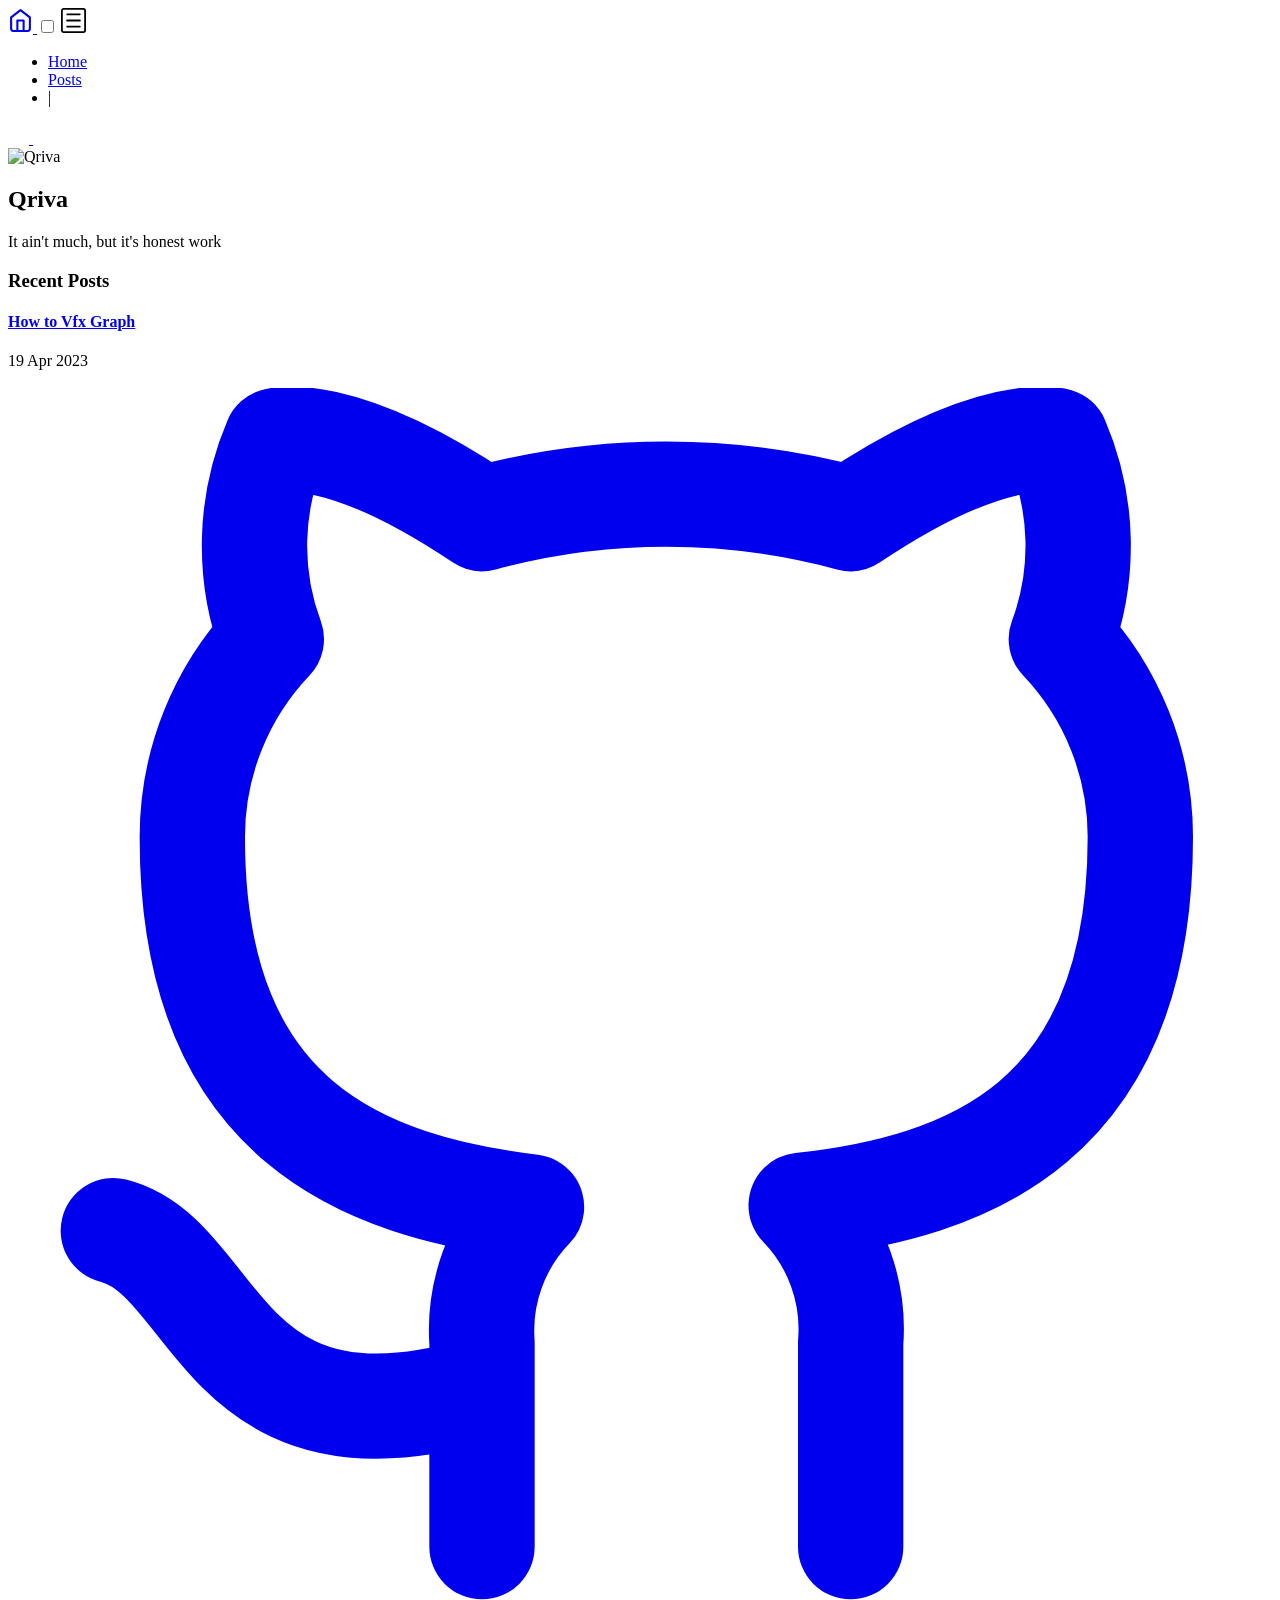
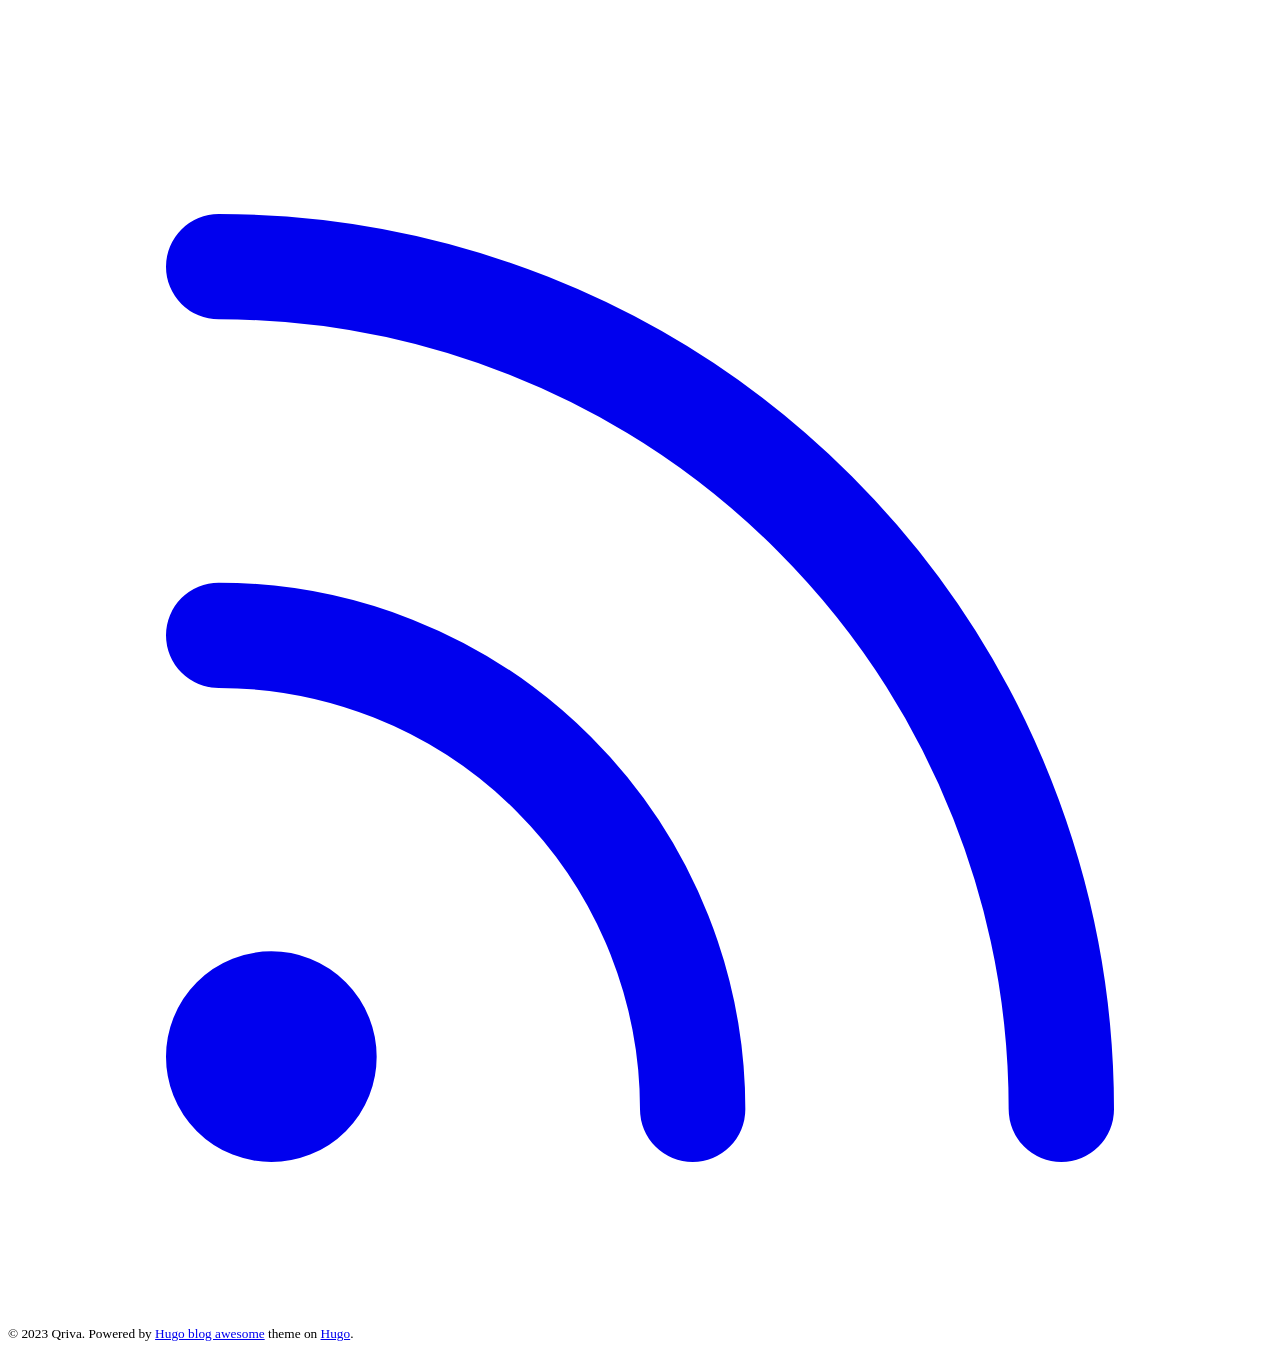
==== public/index.html @ ab336725 "Page build" ====
<!DOCTYPE html>
<html lang="en-us"><head>
  <meta charset="utf-8">
<meta http-equiv="content-type" content="text/html">
<meta name="viewport" content="width=device-width, initial-scale=1.0">

<title itemprop="name">Home | Qriva</title>
<meta property="og:title" content="Home | Qriva" />
<meta name="twitter:title" content="Home | Qriva" />
<meta itemprop="name" content="Home | Qriva" />
<meta name="application-name" content="Home | Qriva" />
<meta property="og:site_name" content="Qriva" />

<meta name="description" content="It ain&#39;t much, but it&#39;s honest work">
<meta itemprop="description" content="It ain&#39;t much, but it&#39;s honest work" />
<meta property="og:description" content="It ain&#39;t much, but it&#39;s honest work" />
<meta name="twitter:description" content="It ain&#39;t much, but it&#39;s honest work" />

<meta property="og:locale" content="en-us" />
<meta name="language" content="en-us" />



  <meta itemprop="image" content="https://qriva.github.io/" />
  <meta property="og:image" content="https://qriva.github.io/" />
  <meta name="twitter:image" content="https://qriva.github.io/" />
  <meta name="twitter:image:src" content="https://qriva.github.io/" />




  <meta name="generator" content="Hugo 0.111.3">

  

  <link rel="canonical" href="https://qriva.github.io/">
  <link href="https://qriva.github.io/index.xml" rel="alternate" type="application/rss+xml" title="Qriva">
  <link href="https://qriva.github.io/index.xml" rel="feed" type="application/rss+xml" title="Qriva"><link href="/sass/main.min.88f6b739d6a03c9d9bd3296c52e48b7d827bf6b115170d992bdc4447f144f4fb.css" rel="stylesheet"><link href="/code-highlight.min.706d31975fec544a864cb7f0d847a73ea55ca1df91bf495fd12a177138d807cf.css" rel="stylesheet">

  
  
  <link rel="shortcut icon" href="/images/favicon/favicon.ico">
  <link rel="apple-touch-icon" sizes="180x180" href="/images/favicon/apple-touch-icon.png">
  <link rel="icon" type="image/png" sizes="32x32" href="/images/favicon/favicon-32x32.png">
  <link rel="icon" type="image/png" sizes="16x16" href="/images/favicon/favicon-16x16.png">
  
  
  
  
  <meta name="theme-color" content="#ffffff">

  
  

  
    </head><body data-theme = "dark" class="notransition">
<script src="https://qriva.github.io/js/themeLoader.min.4e9e1a253d543bbfec02e7f2460d9621e719fd739dc8a5256faa91cda6e12e03.js"></script><div class="navbar" role="navigation">
  <nav class="menu" aria-label="Main Navigation">
    <a href="/" class="logo">
      <svg xmlns="http://www.w3.org/2000/svg" width="25" height="25" 
viewBox="0 0 24 24" fill="none" stroke="currentColor" stroke-width="2" stroke-linecap="round" 
stroke-linejoin="round" class="feather feather-home">
<title>Home</title>
<path d="M3 9l9-7 9 7v11a2 2 0 0 1-2 2H5a2 2 0 0 1-2-2z"></path>
<polyline points="9 22 9 12 15 12 15 22"></polyline>
</svg>
    </a>
    <input type="checkbox" id="menu-trigger" class="menu-trigger" />
    <label for="menu-trigger">
      <span class="menu-icon">
        <svg xmlns="http://www.w3.org/2000/svg" width="25" height="25" stroke="currentColor" fill="none" viewBox="0 0 14 14"><title>Menu</title><path stroke-linecap="round" stroke-linejoin="round" d="M10.595 7L3.40726 7"></path><path stroke-linecap="round" stroke-linejoin="round" d="M10.5096 3.51488L3.49301 3.51488"></path><path stroke-linecap="round" stroke-linejoin="round" d="M10.5096 10.4851H3.49301"></path><path stroke-linecap="round" stroke-linejoin="round" d="M0.5 12.5V1.5C0.5 0.947715 0.947715 0.5 1.5 0.5H12.5C13.0523 0.5 13.5 0.947715 13.5 1.5V12.5C13.5 13.0523 13.0523 13.5 12.5 13.5H1.5C0.947715 13.5 0.5 13.0523 0.5 12.5Z"></path></svg>
      </span>
    </label>

    <div class="trigger">
      <ul class="trigger-container">
        
        
          <li>
            <a 
            class="menu-link active"
            href="/">
            Home
            </a>
            
          </li>
        
          <li>
            <a 
            class="menu-link "
            href="/posts/">
            Posts
            </a>
            
          </li>
        
        <li class="menu-separator">
          <span>|</span>
        </li>
      </ul>
      <a id="mode" href="#">
        <svg xmlns="http://www.w3.org/2000/svg" class="mode-sunny" width="21" height="21" viewBox="0 0 14 14" stroke-width="1">
<title>LIGHT</title><g><circle cx="7" cy="7" r="2.5" fill="none" stroke-linecap="round" stroke-linejoin="round"></circle><line x1="7" y1="0.5" x2="7" y2="2.5" fill="none" stroke-linecap="round" stroke-linejoin="round"></line><line x1="2.4" y1="2.4" x2="3.82" y2="3.82" fill="none" stroke-linecap="round" stroke-linejoin="round"></line><line x1="0.5" y1="7" x2="2.5" y2="7" fill="none" stroke-linecap="round" stroke-linejoin="round"></line><line x1="2.4" y1="11.6" x2="3.82" y2="10.18" fill="none" stroke-linecap="round" stroke-linejoin="round"></line><line x1="7" y1="13.5" x2="7" y2="11.5" fill="none" stroke-linecap="round" stroke-linejoin="round"></line><line x1="11.6" y1="11.6" x2="10.18" y2="10.18" fill="none" stroke-linecap="round" stroke-linejoin="round"></line><line x1="13.5" y1="7" x2="11.5" y2="7" fill="none" stroke-linecap="round" stroke-linejoin="round"></line><line x1="11.6" y1="2.4" x2="10.18" y2="3.82" fill="none" stroke-linecap="round" stroke-linejoin="round"></line></g></svg>
        <svg xmlns="http://www.w3.org/2000/svg" class="mode-moon" width="21" height="21" viewBox="0 0 14 14" stroke-width="1">
<title>DARK</title><g><circle cx="7" cy="7" r="2.5" fill="none" stroke-linecap="round" stroke-linejoin="round"></circle><line x1="7" y1="0.5" x2="7" y2="2.5" fill="none" stroke-linecap="round" stroke-linejoin="round"></line><line x1="2.4" y1="2.4" x2="3.82" y2="3.82" fill="none" stroke-linecap="round" stroke-linejoin="round"></line><line x1="0.5" y1="7" x2="2.5" y2="7" fill="none" stroke-linecap="round" stroke-linejoin="round"></line><line x1="2.4" y1="11.6" x2="3.82" y2="10.18" fill="none" stroke-linecap="round" stroke-linejoin="round"></line><line x1="7" y1="13.5" x2="7" y2="11.5" fill="none" stroke-linecap="round" stroke-linejoin="round"></line><line x1="11.6" y1="11.6" x2="10.18" y2="10.18" fill="none" stroke-linecap="round" stroke-linejoin="round"></line><line x1="13.5" y1="7" x2="11.5" y2="7" fill="none" stroke-linecap="round" stroke-linejoin="round"></line><line x1="11.6" y1="2.4" x2="10.18" y2="3.82" fill="none" stroke-linecap="round" stroke-linejoin="round"></line></g></svg>
      </a>
    </div>
  </nav>
</div>
<div class="wrapper">
            


<div class="author">
    
    
    <img class="author-avatar" 
    src="/avatar_hubaaad6cb85e789efd0d64c6240f0d9ed_3090_100x100_fill_q75_h2_box_smart1_3.webp" 
    alt="Qriva" width="70" height="70" />
    
    <h2 class="author-name">Qriva</h2>
    <p class="author-bio">It ain&#39;t much, but it&#39;s honest work</p>
</div>

            <main aria-label="Content">
                <h3 class="posts-item-note" aria-label="Recent Posts">Recent Posts</h3>
                
                
                
                <article class="post-item">
    <h4 class="post-item-title">
        <a href="https://qriva.github.io/posts/how-to-vfx-graph/">How to Vfx Graph</a>
    </h4>
    
    
    <time class="post-item-meta" datetime="2023-04-19T13:50:48&#43;0200">
        19 Apr 2023
    </time>
</article>
                
                
            </main>
        </div><footer class="footer">
    <span class="footer_item"> </span>
    &nbsp;

    <div class="footer_social-icons">
<a href="https://github.com/Qriva" target="_blank" rel="noopener noreferrer me" title="Github">
    <svg xmlns="http://www.w3.org/2000/svg" viewBox="0 0 24 24" fill="none" stroke="currentColor" stroke-width="2"
    stroke-linecap="round" stroke-linejoin="round">
    <path
        d="M9 19c-5 1.5-5-2.5-7-3m14 6v-3.87a3.37 3.37 0 0 0-.94-2.61c3.14-.35 6.44-1.54 6.44-7A5.44 5.44 0 0 0 20 4.77 5.07 5.07 0 0 0 19.91 1S18.73.65 16 2.48a13.38 13.38 0 0 0-7 0C6.27.65 5.09 1 5.09 1A5.07 5.07 0 0 0 5 4.77a5.44 5.44 0 0 0-1.5 3.78c0 5.42 3.3 6.61 6.44 7A3.37 3.37 0 0 0 9 18.13V22">
    </path>
</svg>
</a>
<a href="index.xml" target="_blank" rel="noopener noreferrer me" title="Rss">
    <svg xmlns="http://www.w3.org/2000/svg" viewBox="0 0 24 24" fill="none" stroke="currentColor" stroke-width="2"
    stroke-linecap="round" stroke-linejoin="round">
    <path d="M4 11a9 9 0 0 1 9 9" />
    <path d="M4 4a16 16 0 0 1 16 16" />
    <circle cx="5" cy="19" r="1" />
</svg>
</a></div>
    <small class="footer_copyright">
        © 2023 Qriva.
        Powered by <a href="https://github.com/hugo-sid/hugo-blog-awesome" target="_blank" rel="noreferrer noopener">Hugo blog awesome</a>
        theme on
        <a href="https://gohugo.io" target="_blank" rel="noreferrer noopener">Hugo</a>.
    </small>
</footer>
<script src="https://qriva.github.io/js/themeSwitchnMenu.min.2a402288242b6930b175a0722c267e2353055739b3975834df35e56d00dd8f50.js"></script></body>
</html>
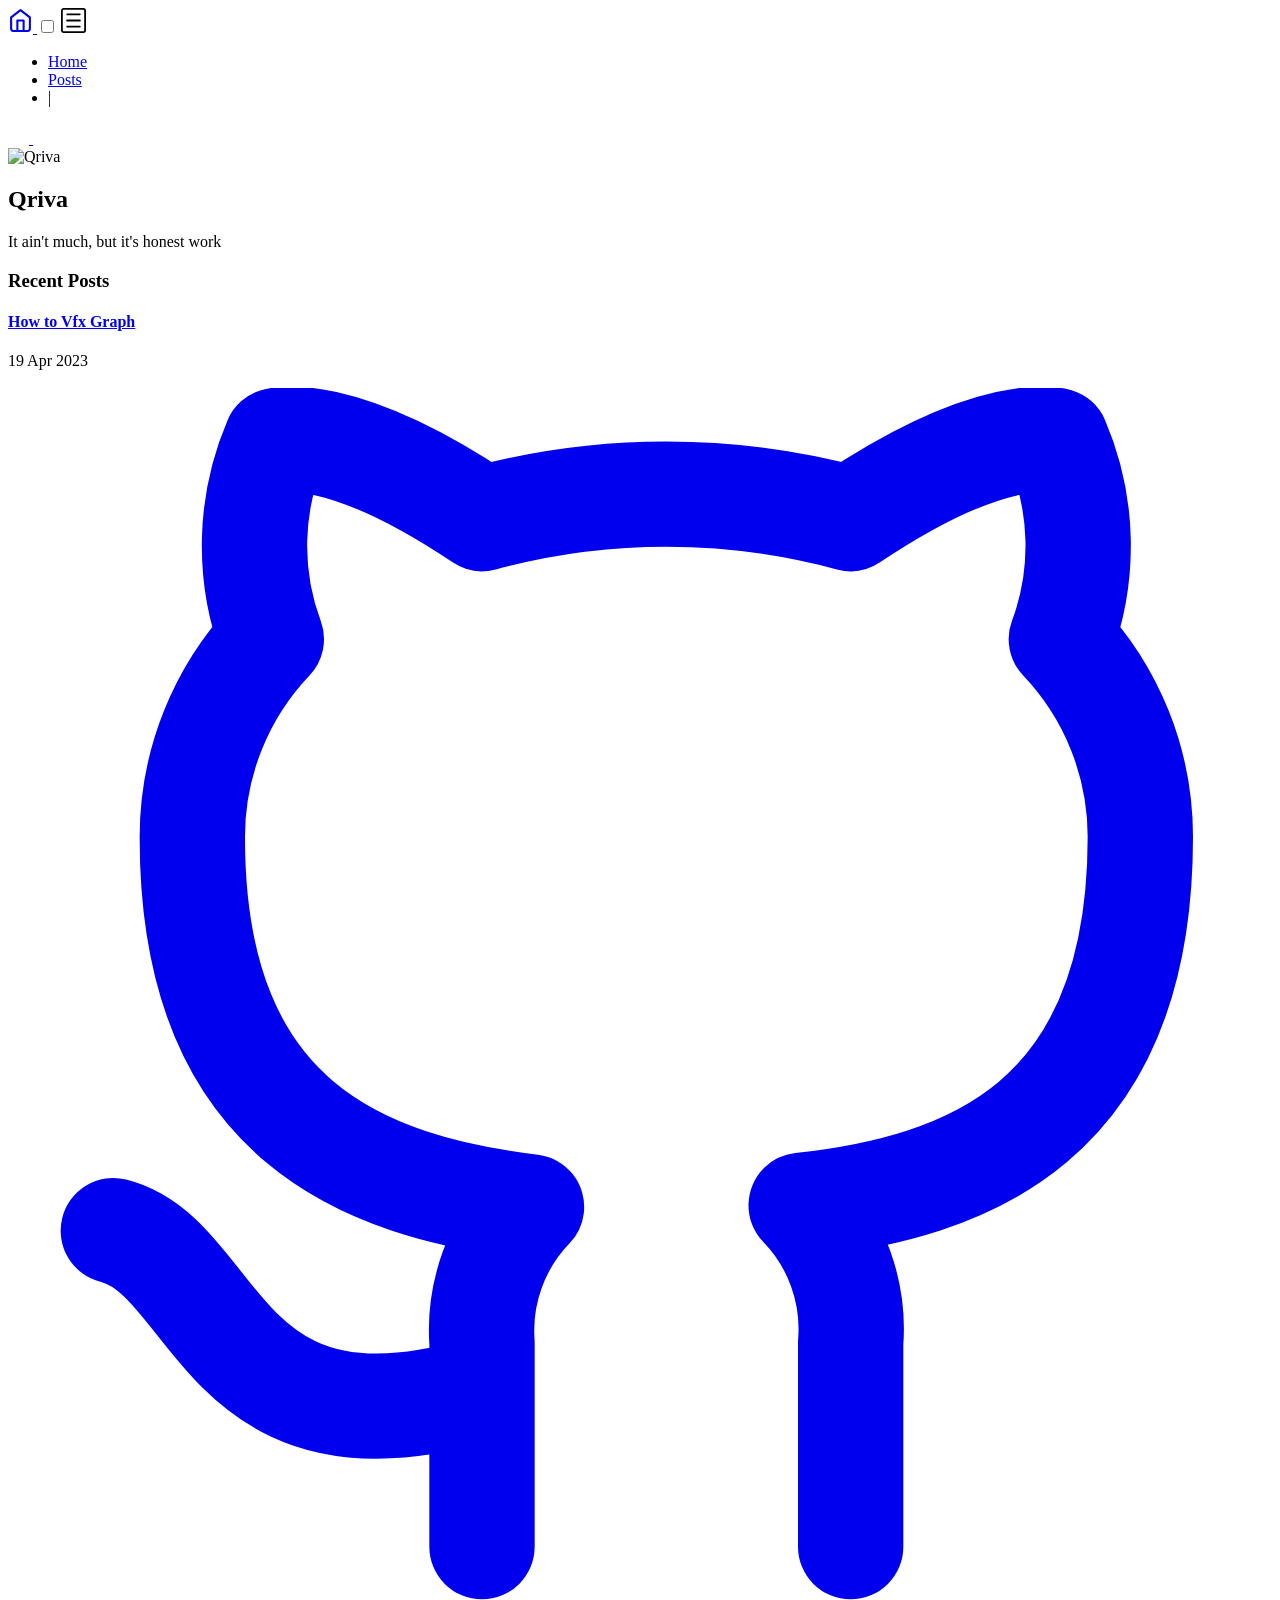
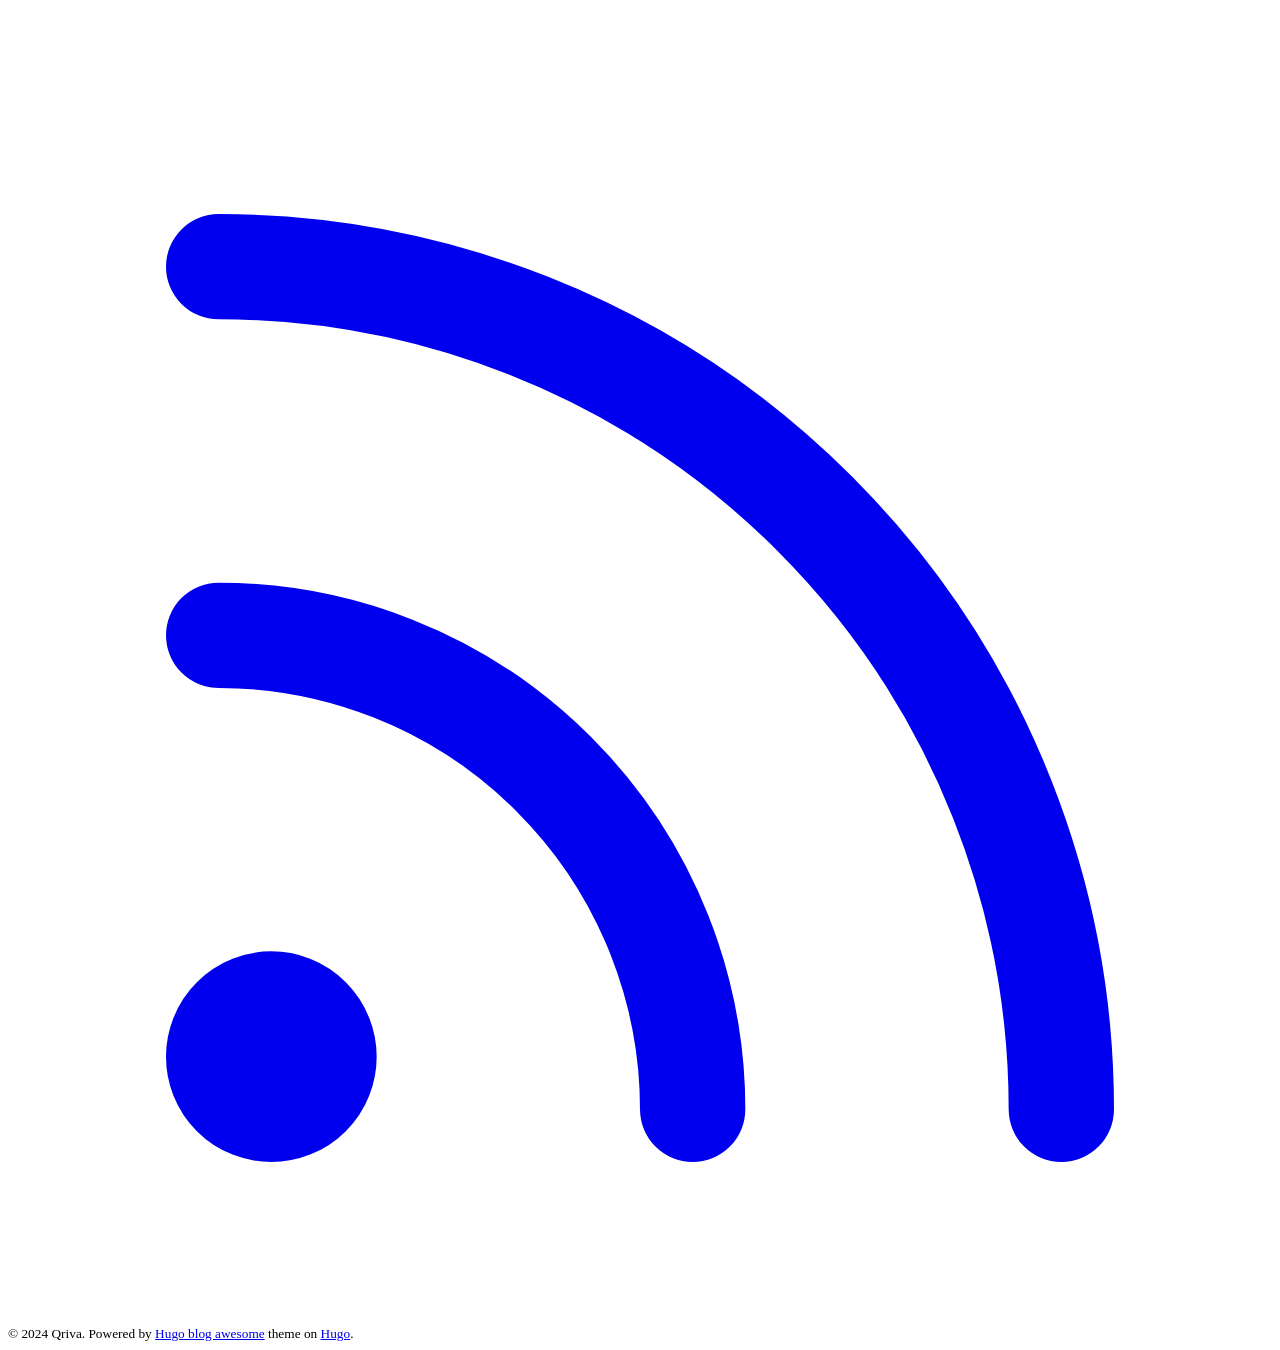
==== commit 72caff80: "Updated graphics buffer paragraph" ====
--- a/public/index.html
+++ b/public/index.html
@@ -162,7 +162,7 @@
 </svg>
 </a></div>
     <small class="footer_copyright">
-        © 2023 Qriva.
+        © 2024 Qriva.
         Powered by <a href="https://github.com/hugo-sid/hugo-blog-awesome" target="_blank" rel="noreferrer noopener">Hugo blog awesome</a>
         theme on
         <a href="https://gohugo.io" target="_blank" rel="noreferrer noopener">Hugo</a>.
